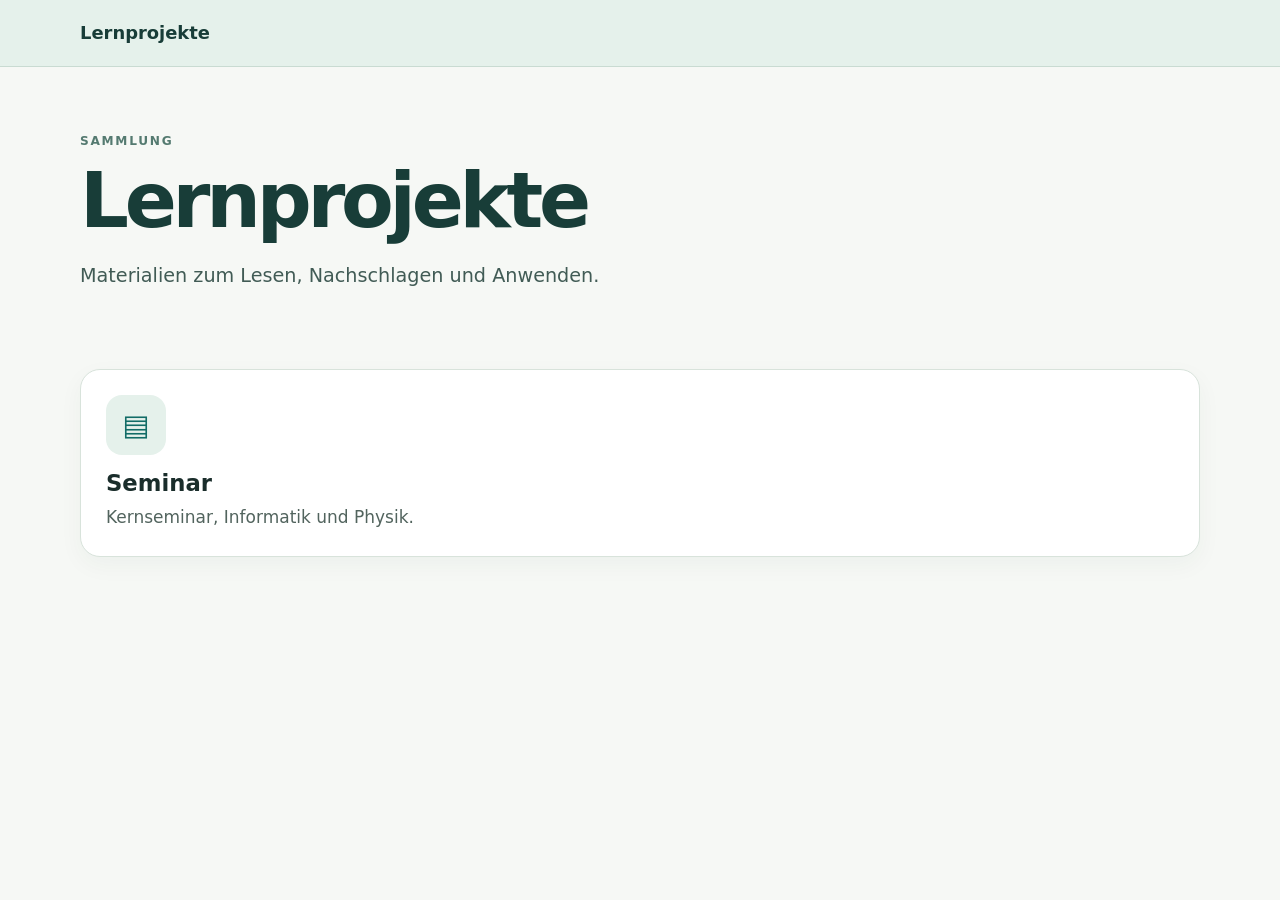
==== index.html @ 30640e45 "initial commit" ====
<!doctype html><html lang="de"><head><meta charset="utf-8"><meta name="viewport" content="width=device-width,initial-scale=1"><title>Lernprojekte</title><link rel="stylesheet" href="seminar/styles.css"></head><body><header class="site-head"><div class="wrap"><span class="brand">Lernprojekte</span></div></header><main class="wrap"><div class="hero"><span class="eyebrow">Sammlung</span><h1>Lernprojekte</h1><p class="lead">Materialien zum Lesen, Nachschlagen und Anwenden.</p></div><div class="grid"><a class="card" href="seminar/index.html"><span class="icon" role="img" aria-label="Buch">▤</span><h2>Seminar</h2><p>Kernseminar, Informatik und Physik.</p></a></div></main></body></html>
---- seminar/styles.css ----
*{box-sizing:border-box}html{scroll-behavior:smooth}body{margin:0;background:#f6f8f5;color:#1a2d2b;font:17px/1.65 system-ui,-apple-system,BlinkMacSystemFont,"Segoe UI",sans-serif}a{color:#126c67;text-underline-offset:3px}a:hover{color:#0a4744}.wrap{width:min(1120px,calc(100% - 40px));margin:auto}.site-head{background:#e5f1eb;border-bottom:1px solid #c9dbd2}.site-head .wrap{display:flex;align-items:center;justify-content:space-between;gap:20px;padding:18px 0}.brand{font-weight:800;color:#183d38;text-decoration:none;font-size:1.12rem}.eyebrow{text-transform:uppercase;letter-spacing:.14em;color:#547a70;font-weight:800;font-size:.76rem}.hero{padding:58px 0 34px}.hero h1{font-size:clamp(2.6rem,6vw,5rem);line-height:1.05;letter-spacing:-.055em;margin:8px 0 18px;color:#183d38}.lead{font-size:1.2rem;max-width:760px;color:#415b55}.grid{display:grid;grid-template-columns:repeat(auto-fit,minmax(260px,1fr));gap:18px;margin:24px 0 70px}.card{display:block;background:white;border:1px solid #d8e3db;border-radius:20px;padding:25px;color:inherit;text-decoration:none;box-shadow:0 8px 25px #183d380b;transition:transform .2s,box-shadow .2s}.card:hover{transform:translateY(-4px);box-shadow:0 15px 32px #183d3818}.card h2{font-size:1.42rem;line-height:1.2;margin:15px 0 5px}.card p{margin:0;color:#52645e}.icon{display:grid;place-items:center;width:60px;height:60px;border-radius:16px;background:#e5f1eb;color:#126c67;font-size:1.8rem}.muted{opacity:.72}.crumbs{padding:26px 0 0;font-size:.9rem}.article{max-width:780px;padding:32px 0 80px}.article h1{font-size:clamp(2.3rem,5vw,4rem);line-height:1.09;letter-spacing:-.04em;margin:8px 0 10px}.article .lead{margin:0 0 30px}.article section{background:white;border:1px solid #d8e3db;border-radius:20px;padding:26px 30px}.article p:first-child{margin-top:0}.article p:last-child{margin-bottom:0}.article li{margin:.5em 0}.source{border-top:1px solid #d8e3db;padding-top:20px;margin-top:26px;font-size:.93rem}.navnext{margin-top:24px}.foot{border-top:1px solid #d8e3db;padding:20px 0 40px;color:#60736c;font-size:.9rem}@media(max-width:600px){.site-head .wrap{align-items:flex-start;flex-direction:column}.article section{padding:20px}}.lesson-figure{margin:0 0 28px;border:1px solid #d8e3db;border-radius:20px;overflow:hidden;background:#fff}.lesson-figure img{display:block;width:100%;height:auto;aspect-ratio:3/2;object-fit:cover}.practice{margin-top:28px}.practice h2{font-size:clamp(1.7rem,4vw,2.35rem);line-height:1.15;margin:.35rem 0 .5rem}.question-grid{display:grid;gap:16px;margin-top:24px}.flip-card{display:block;width:100%;min-height:230px;padding:0;border:0;border-radius:18px;background:transparent;color:inherit;font:inherit;text-align:left;cursor:pointer;perspective:1200px}.flip-card-inner{position:relative;display:grid;min-height:230px;transition:transform .55s cubic-bezier(.2,.7,.2,1);transform-style:preserve-3d}.flip-card.is-flipped .flip-card-inner{transform:rotateY(180deg)}.flip-face{grid-area:1/1;display:flex;flex-direction:column;justify-content:space-between;gap:18px;padding:24px;border:1px solid #cbdcd3;border-radius:18px;background:#f9fcfa;box-shadow:0 8px 22px #183d380c;backface-visibility:hidden;-webkit-backface-visibility:hidden}.flip-front strong{font-size:1.12rem;line-height:1.45}.flip-back{background:#e5f1eb;transform:rotateY(180deg)}.question-number{font-size:.76rem;font-weight:800;letter-spacing:.12em;text-transform:uppercase;color:#547a70}.flip-hint{font-size:.86rem;font-weight:700;color:#126c67}.flip-card:hover .flip-face{border-color:#8fb6aa}.flip-card:focus-visible{outline:3px solid #126c67;outline-offset:4px}.flip-card:focus:not(:focus-visible){outline:none}@media(prefers-reduced-motion:reduce){.flip-card-inner{transition:none}}@media(min-width:900px){.article{max-width:920px}.question-grid{grid-template-columns:repeat(3,1fr)}.flip-card,.flip-card-inner{min-height:310px}}
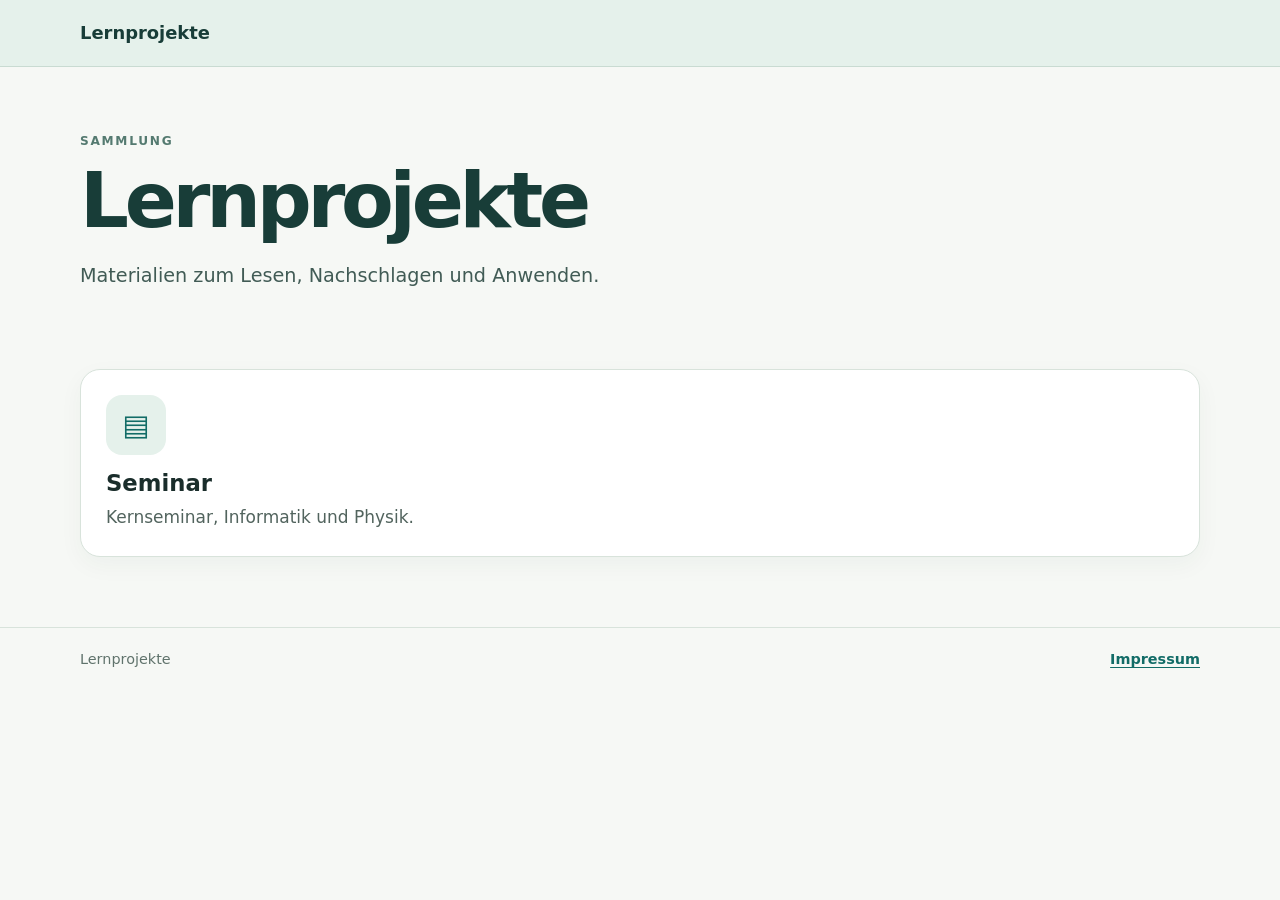
==== commit 5ceac470: "Add impressum" ====
--- a/index.html
+++ b/index.html
@@ -1 +1 @@
-<!doctype html><html lang="de"><head><meta charset="utf-8"><meta name="viewport" content="width=device-width,initial-scale=1"><title>Lernprojekte</title><link rel="stylesheet" href="seminar/styles.css"></head><body><header class="site-head"><div class="wrap"><span class="brand">Lernprojekte</span></div></header><main class="wrap"><div class="hero"><span class="eyebrow">Sammlung</span><h1>Lernprojekte</h1><p class="lead">Materialien zum Lesen, Nachschlagen und Anwenden.</p></div><div class="grid"><a class="card" href="seminar/index.html"><span class="icon" role="img" aria-label="Buch">▤</span><h2>Seminar</h2><p>Kernseminar, Informatik und Physik.</p></a></div></main></body></html>+<!doctype html><html lang="de"><head><meta charset="utf-8"><meta name="viewport" content="width=device-width,initial-scale=1"><title>Lernprojekte</title><link rel="stylesheet" href="seminar/styles.css"></head><body><header class="site-head"><div class="wrap"><span class="brand">Lernprojekte</span></div></header><main class="wrap"><div class="hero"><span class="eyebrow">Sammlung</span><h1>Lernprojekte</h1><p class="lead">Materialien zum Lesen, Nachschlagen und Anwenden.</p></div><div class="grid"><a class="card" href="seminar/index.html"><span class="icon" role="img" aria-label="Buch">▤</span><h2>Seminar</h2><p>Kernseminar, Informatik und Physik.</p></a></div></main><footer class="foot"><div class="wrap"><span>Lernprojekte</span><a href="seminar/impressum.html">Impressum</a></div></footer></body></html>
--- a/seminar/styles.css
+++ b/seminar/styles.css
@@ -1 +1,2 @@
 *{box-sizing:border-box}html{scroll-behavior:smooth}body{margin:0;background:#f6f8f5;color:#1a2d2b;font:17px/1.65 system-ui,-apple-system,BlinkMacSystemFont,"Segoe UI",sans-serif}a{color:#126c67;text-underline-offset:3px}a:hover{color:#0a4744}.wrap{width:min(1120px,calc(100% - 40px));margin:auto}.site-head{background:#e5f1eb;border-bottom:1px solid #c9dbd2}.site-head .wrap{display:flex;align-items:center;justify-content:space-between;gap:20px;padding:18px 0}.brand{font-weight:800;color:#183d38;text-decoration:none;font-size:1.12rem}.eyebrow{text-transform:uppercase;letter-spacing:.14em;color:#547a70;font-weight:800;font-size:.76rem}.hero{padding:58px 0 34px}.hero h1{font-size:clamp(2.6rem,6vw,5rem);line-height:1.05;letter-spacing:-.055em;margin:8px 0 18px;color:#183d38}.lead{font-size:1.2rem;max-width:760px;color:#415b55}.grid{display:grid;grid-template-columns:repeat(auto-fit,minmax(260px,1fr));gap:18px;margin:24px 0 70px}.card{display:block;background:white;border:1px solid #d8e3db;border-radius:20px;padding:25px;color:inherit;text-decoration:none;box-shadow:0 8px 25px #183d380b;transition:transform .2s,box-shadow .2s}.card:hover{transform:translateY(-4px);box-shadow:0 15px 32px #183d3818}.card h2{font-size:1.42rem;line-height:1.2;margin:15px 0 5px}.card p{margin:0;color:#52645e}.icon{display:grid;place-items:center;width:60px;height:60px;border-radius:16px;background:#e5f1eb;color:#126c67;font-size:1.8rem}.muted{opacity:.72}.crumbs{padding:26px 0 0;font-size:.9rem}.article{max-width:780px;padding:32px 0 80px}.article h1{font-size:clamp(2.3rem,5vw,4rem);line-height:1.09;letter-spacing:-.04em;margin:8px 0 10px}.article .lead{margin:0 0 30px}.article section{background:white;border:1px solid #d8e3db;border-radius:20px;padding:26px 30px}.article p:first-child{margin-top:0}.article p:last-child{margin-bottom:0}.article li{margin:.5em 0}.source{border-top:1px solid #d8e3db;padding-top:20px;margin-top:26px;font-size:.93rem}.navnext{margin-top:24px}.foot{border-top:1px solid #d8e3db;padding:20px 0 40px;color:#60736c;font-size:.9rem}@media(max-width:600px){.site-head .wrap{align-items:flex-start;flex-direction:column}.article section{padding:20px}}.lesson-figure{margin:0 0 28px;border:1px solid #d8e3db;border-radius:20px;overflow:hidden;background:#fff}.lesson-figure img{display:block;width:100%;height:auto;aspect-ratio:3/2;object-fit:cover}.practice{margin-top:28px}.practice h2{font-size:clamp(1.7rem,4vw,2.35rem);line-height:1.15;margin:.35rem 0 .5rem}.question-grid{display:grid;gap:16px;margin-top:24px}.flip-card{display:block;width:100%;min-height:230px;padding:0;border:0;border-radius:18px;background:transparent;color:inherit;font:inherit;text-align:left;cursor:pointer;perspective:1200px}.flip-card-inner{position:relative;display:grid;min-height:230px;transition:transform .55s cubic-bezier(.2,.7,.2,1);transform-style:preserve-3d}.flip-card.is-flipped .flip-card-inner{transform:rotateY(180deg)}.flip-face{grid-area:1/1;display:flex;flex-direction:column;justify-content:space-between;gap:18px;padding:24px;border:1px solid #cbdcd3;border-radius:18px;background:#f9fcfa;box-shadow:0 8px 22px #183d380c;backface-visibility:hidden;-webkit-backface-visibility:hidden}.flip-front strong{font-size:1.12rem;line-height:1.45}.flip-back{background:#e5f1eb;transform:rotateY(180deg)}.question-number{font-size:.76rem;font-weight:800;letter-spacing:.12em;text-transform:uppercase;color:#547a70}.flip-hint{font-size:.86rem;font-weight:700;color:#126c67}.flip-card:hover .flip-face{border-color:#8fb6aa}.flip-card:focus-visible{outline:3px solid #126c67;outline-offset:4px}.flip-card:focus:not(:focus-visible){outline:none}@media(prefers-reduced-motion:reduce){.flip-card-inner{transition:none}}@media(min-width:900px){.article{max-width:920px}.question-grid{grid-template-columns:repeat(3,1fr)}.flip-card,.flip-card-inner{min-height:310px}}
+.foot .wrap{display:flex;align-items:center;justify-content:space-between;gap:20px}.foot a{font-weight:700}.legal-page section+section{margin-top:20px}.legal-page h2{margin-top:0;font-size:1.35rem;line-height:1.25}@media(max-width:600px){.foot .wrap{align-items:flex-start;flex-direction:column;gap:8px}}
